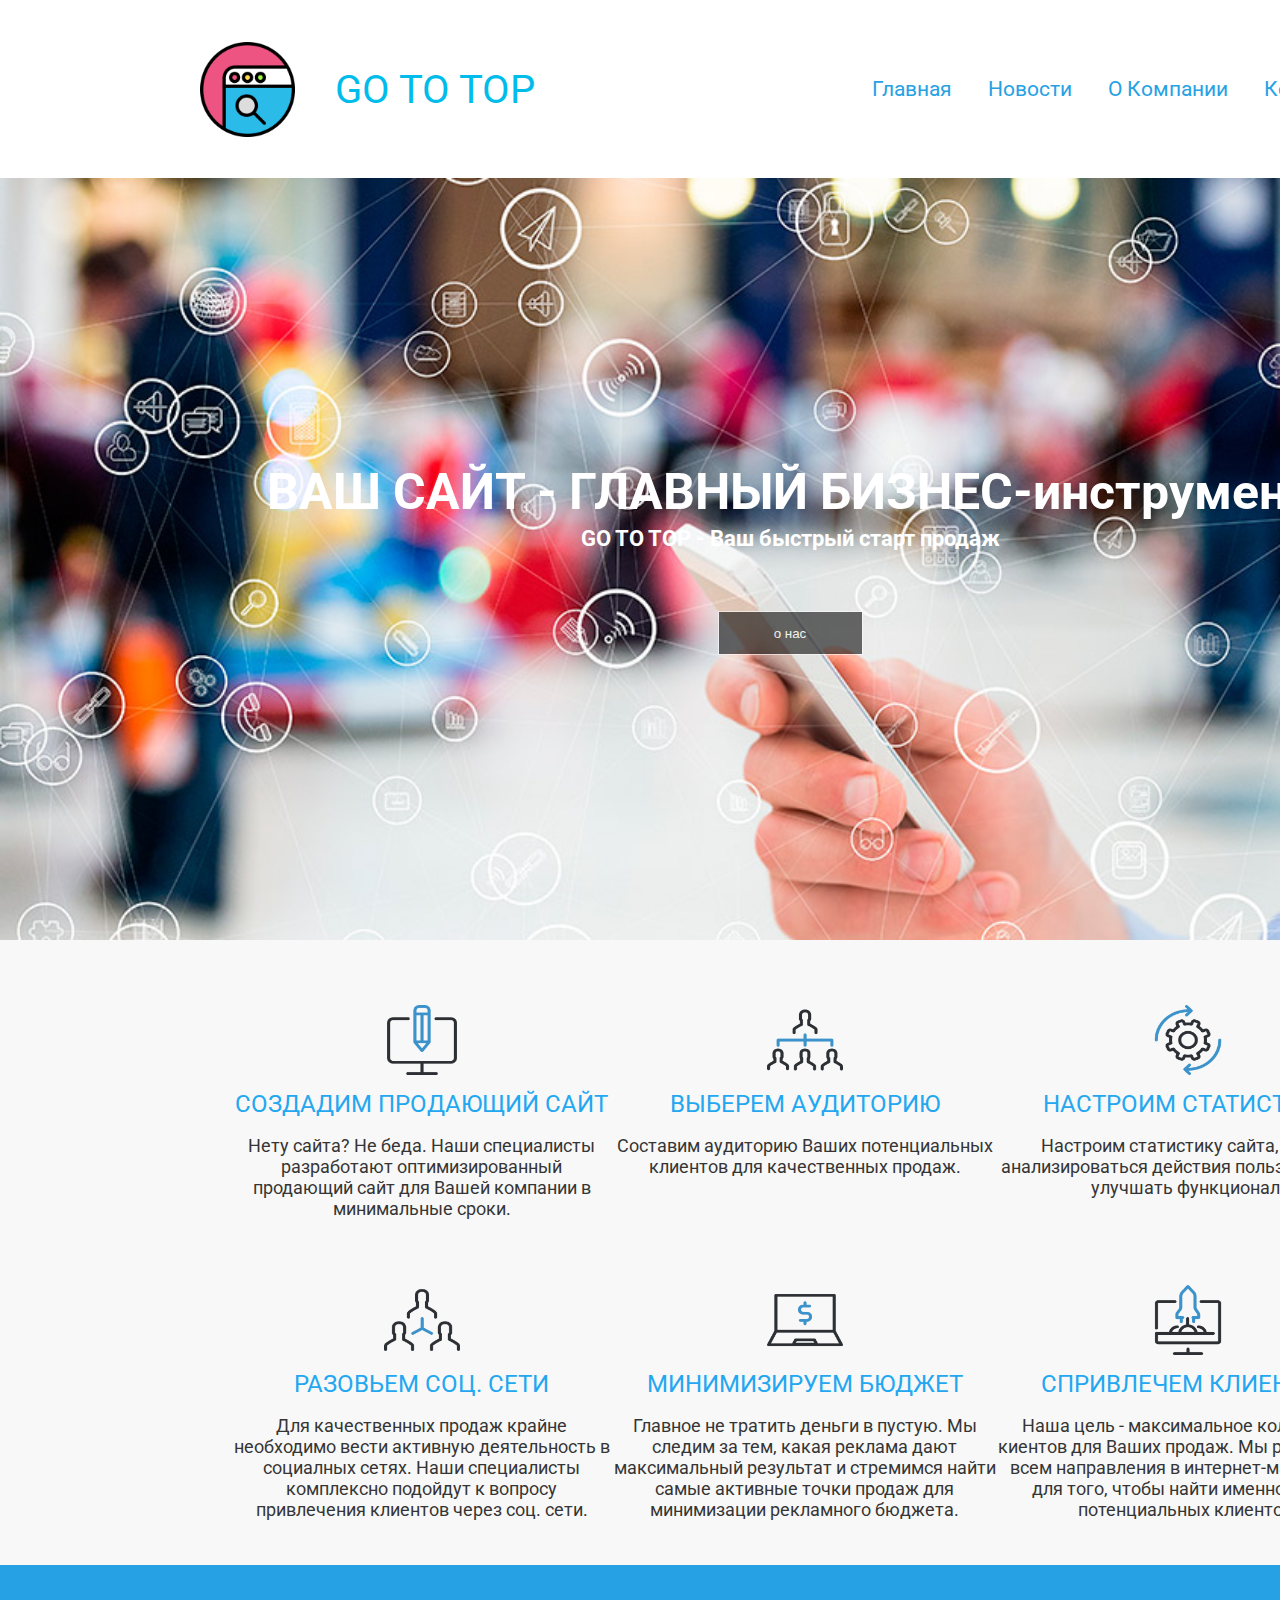
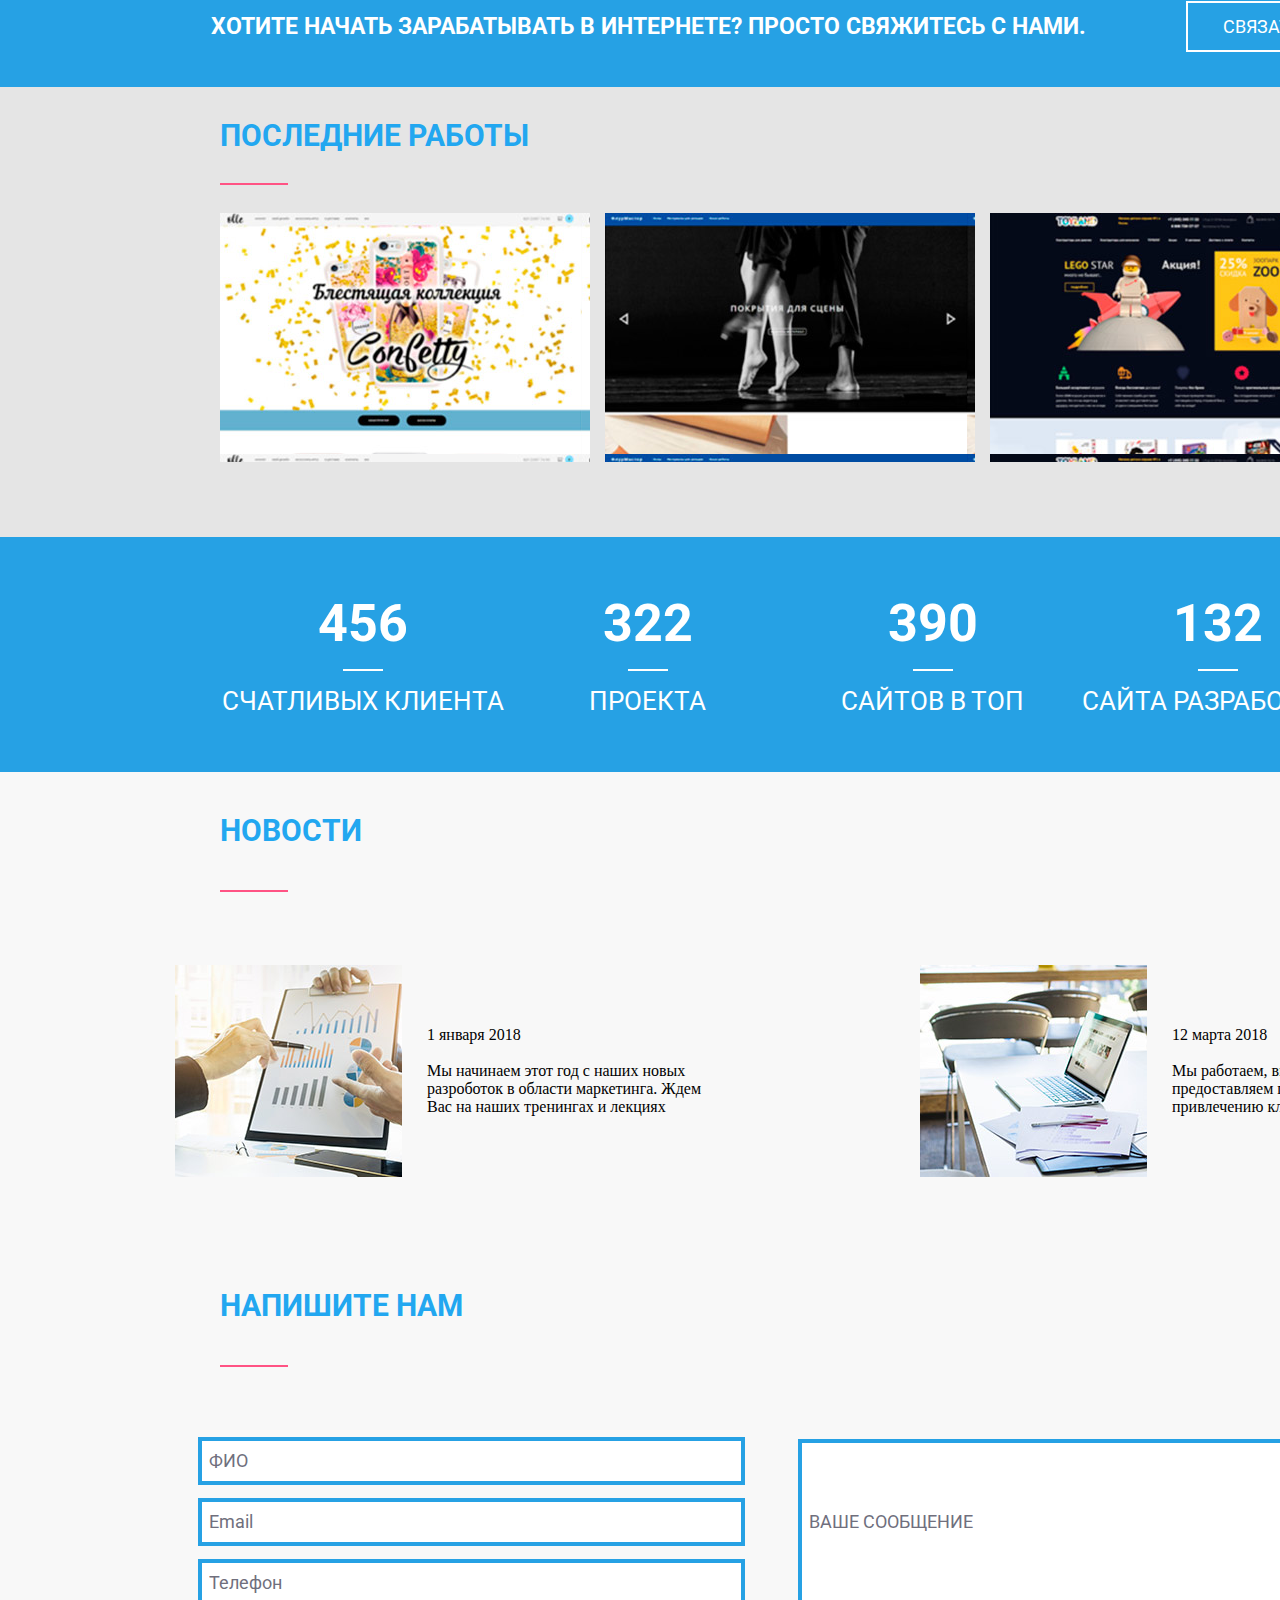
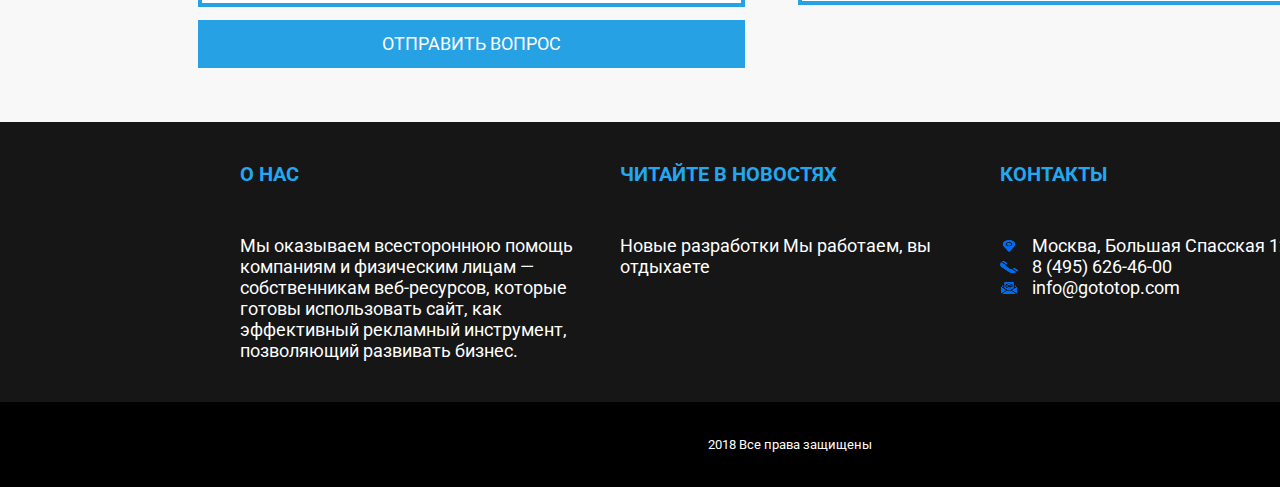
==== index.html @ 5f6a2f4f "ver 1" ====
<!DOCTYPE html>
<html lang="en">

<head>
    <meta charset="UTF-8">
    <meta name="viewport" content="width=device-width, initial-scale=1.0">
    <title>PROJECT</title>
    <link rel="stylesheet" href="style.css">
    <link href="https://fonts.googleapis.com/css2?family=Roboto:wght@300&display=swap" rel="stylesheet">
</head>

<body>
    <div class="wrapper">
        <div class="header">

            <div class="logo">
                <img src="icons/web.png" alt="" class="logo__img">
            </div>

            <div class="go__to__top">
                <p class="GoToTop">GO TO TOP</p>
            </div>

            <div class="navbar">
                <ul>
                    <li class="navbar__li"><a href="#">Главная</a></li>
                    <li class="navbar__li"><a href="#">Новости</a></li>
                    <li class="navbar__li"><a href="#">О Компании</a></li>
                    <li class="navbar__li"><a href="#">Контакты</a></li>
                </ul>
            </div>

        </div>
        <div class="promo_wrapper">
            <h1>ВАШ САЙТ - ГЛАВНЫЙ БИЗНЕС-инструмент</h1>
            <h4 class="promo__h4">GO TO TOP - Ваш быстрый старт продаж</h4>
            <button class="promo__btn">о нас</button>
        </div>
        <div class="card_box">
            <div class="card">
                <img src="icons/computer.png" alt="" class="card__img">
                <h2 class="card__h2">создадим продающий сайт</h2>
                <p class="card__p">Нету сайта? Не беда. Наши специалисты разработают оптимизированный продающий сайт для
                    Вашей компании в минимальные сроки.</p>
            </div>
            <div class="card">
                <img src="icons/networking2.png" alt="" class="card__img">
                <h2 class="card__h2">выберем аудиторию</h2>
                <p class="card__p">Составим аудиторию Ваших потенциальных клиентов для качественных продаж.</p>
            </div>
            <div class="card">
                <img src="icons/settings.png" alt="" class="card__img">
                <h2 class="card__h2">настроим статистику</h2>
                <p class="card__p">Настроим статистику сайта, будем анализироваться действия пользователей и улучшать
                    функционал.</p>
            </div>
            <div class="card">
                <img src="icons/networking.png" alt="" class="card__img">
                <h2 class="card__h2">разовьем соц. сети</h2>
                <p class="card__p">Для качественных продаж крайне необходимо вести активную деятельность в социалных
                    сетях. Наши специалисты комплексно подойдут к вопросу привлечения клиентов через соц. сети.</p>
            </div>
            <div class="card">
                <img src="icons/laptop.png" alt="" class="card__img">
                <h2 class="card__h2">минимизируем бюджет</h2>
                <p class="card__p">Главное не тратить деньги в пустую. Мы следим за тем, какая реклама дают максимальный
                    результат и стремимся найти самые активные точки продаж для минимизации рекламного бюджета.</p>
            </div>
            <div class="card">
                <img src="icons/startup.png" alt="" class="card__img">
                <h2 class="card__h2">спривлечем клиентов</h2>
                <p class="card__p">Наша цель - максимальное количество киентов для Ваших продаж. Мы работаем по всем
                    направления в интернет-маркетинге для того, чтобы найти именно Ваших потенциальных клиентов!</p>
            </div>
        </div>
        <div class="wrapper__contact">
            <h3 class="wrapper__contact__h3">ХОТИТЕ НАЧАТЬ ЗАРАБАТЫВАТЬ В ИНТЕРНЕТЕ? ПРОСТО СВЯЖИТЕСЬ С НАМИ.</h3>
            <div class="wrapper__contact_button"><button class="wrapper__contact__btn">СВЯЗАТЬСЯ</button>
            </div>
        </div>
        <div class="gallery">
            <h3 class="gallery__h3">ПОСЛЕДНИЕ РАБОТЫ</h3>
            <div class="line"></div>
            <div class="gallery__portfolio">
                <div class="gallery__img__1"></div>
                <div class="gallery__img__2"></div>
                <div class="gallery__img__3"></div>
            </div>
        </div>
        <div class="statistic">
            <div class="statistic__card">
                <p class="statistic_numbers">456</p>
                <div class="statistic__line"></div>
                <p class="statistic_p">СЧАТЛИВЫХ КЛИЕНТА</p>
            </div>
            <div class="statistic__card">
               <p class="statistic_numbers">322</p>
                <div class="statistic__line"></div>
                <p class="statistic_p">ПРОЕКТА</p>
            </div>
            <div class="statistic__card">
                <p class="statistic_numbers">390</p>
                <div class="statistic__line"></div>
                <p class="statistic_p">САЙТОВ В ТОП</p>
            </div>
            <div class="statistic__card">
                <p class="statistic_numbers">132</p>
                <div class="statistic__line"></div>
                <p class="statistic_p">САЙТА РАЗРАБОТАНО</p>
            </div>
        </div>
        <div class="news">
            <h3 class="news__h3">НОВОСТИ</h3>
            <div class="news__line"></div>
            <div class="news__block">
                <div class="block__1">
                    <img class="block__img" src="pics/news1.jpg" alt="">
                    <div class="block__p__flex">
                        <p block__p>1 января 2018 </p>
                        <br>
                        <p block__p>
                            Мы начинаем этот год с наших новых разроботок в области маркетинга. Ждем Вас на наших тренингах и лекциях
                    </p>
                </div>
                </div>
                <div class="block__2">
                    <img class="block__img" src="pics/news2.jpg" alt="">
                    <div class="block__p__flex">
                        <p block__p>12 марта 2018<p>
                            <br>
                        <p block__p>
                            Мы работаем, вы отдыхаете! Теперь мы предоставляем полный спектр услуг по привлечению клиентов!
                        </div>    
                    </p>
                </div>
            </div>
        </div>
        <div class="feedback">
            <h3 class="feedback__h3">НАПИШИТЕ НАМ</h3>
            <div class="feedback__line"></div>
            <div class="feedback__block">
                <div class="feedback__block__1">
                   <input class="input" type="text" value="ФИО">
                   <input class="input" type="email" value="Email">
                   <input class="input"  type="tel" value="Телефон">
                   <button class="feedback__btn">ОТПРАВИТЬ ВОПРОС</button>
                </div>
                <div class="feedback__block__2">
                    <input class="input__block__2" type="text" value="ВАШЕ СООБЩЕНИЕ">
                </div>
            </div>
        </div>
        <div class="contacts">
            <div class="contacts__box">
                <h3 class="contacts__h3">О НАС</h3>

            </div>
            <div class="contacts__box">
                <h3 class="contacts__h3">ЧИТАЙТЕ В НОВОСТЯХ</h3>

            </div>
            <div class="contacts__box">
                <h3 class="contacts__h3">КОНТАКТЫ</h3>
                <p class="contacts__p">

                </p>
            </div>

            <div class="contacts__box">

                <p class="contacts__p">
                    Мы оказываем всестороннюю помощь компаниям и физическим лицам — собственникам веб-ресурсов, которые
                    готовы использовать сайт, как эффективный рекламный инструмент, позволяющий развивать бизнес.
                </p>
            </div>

            <div class="contacts__box">

                <p class="contacts__p">
                    Новые разработки Мы работаем, вы отдыхаете
                </p>
            </div>

            <div class="contacts__box">

                
                <p class="contacts__p">
                 <img class="contacts__img" src="icons/placeholder.png" alt="">   Москва, Большая Спасская 12</p>
                <p class ="contacts__p">
                  <img class="contacts__img" src="icons/telephone.png" alt="">  8 (495) 626-46-00</p>
                <p class="contacts__p">
                    <img class="contacts__img" src="icons/mail.png" alt=""> info@gototop.com</p>
                
            </div>





        </div>
        <div class="footer">
            <p class="footer__p">2018 Все права защищены</p>

            </div>
    </div>
</body>

</html>
---- style.css ----
*{
    margin: 0;
    padding: 0;
    box-sizing: border-box;
}
.wrapper{
    width:1580px;
    display: grid;
    background-color: #F8F8F8;
    /* border: 1px solid black; */
    margin: 0 auto;
}
.header{
    height: 178px;
    background-color: white;
    display: grid;
    grid-template-columns: 1fr 1fr 4fr;
}
.logo{
    display: flex;
    justify-content:flex-end;
    align-items:center;
    margin-left: 200px;
}
.logo__img{
    height: 95px;
    width: 95px;
}

.go__to__top{
    display: flex;
    justify-content: center;
    align-items: center;
    margin-left: 22px;

}

.GoToTop{
    
font-family: 'Roboto', sans-serif;
font-style: normal;
font-weight: normal;
font-size: 40px;
line-height: 15px;
color: #00BCEB;
}

.navbar{
    display: flex;
    justify-content: space-around;
    align-items: center;
    margin-left: 300px;
    margin-right: 200px;
}
.navbar ul{
    display: flex;
}
.navbar__li{
list-style-type: none;
}
.navbar__li a{
text-decoration: none;
padding: 18px;
font-family: 'Roboto', sans-serif;
font-style: normal;
font-weight: normal;
font-size: 21px;
line-height: 21px;
text-align: center;
color: #26A1E4;
}
.promo_wrapper{
height: 762px;
background-image: url(backgrounds/back1.jpg);
background-size: cover;
display: flex;
justify-content: center;
align-items: center;
flex-direction: column;
}
h1{
    font-family: Roboto;
    font-size: 50px;
    color: #FFFFFF;
}
.promo__h4{
font-family: Roboto;
font-size: 22px;
color: #FFFFFF;
margin-top: 5px;
margin-bottom: 60px ;
}

.promo__btn{
border: 1px solid #FFFFFF;
height: 44px;
width: 145px;
color: white;
background-color: black;
opacity:0.57;

}

.card_box{
height: 625px;
display: grid;
grid-template-columns: 1fr 1fr 1fr;
padding-top: 65px;
padding-left: 230px;
padding-right: 200px;
padding-bottom: 50px;
}
.card{
display: flex;
justify-content: center;
align-items: center;
flex-direction: column;



}

.card__img{
    height:70px;
    width: 76px;
    margin-bottom: 10px;
    
}

.card__h2{
    font-family: 'Roboto', sans-serif;
    font-style: normal;
    font-weight: normal;
    font-size: 24px;
    line-height: 28px;
    text-align: center;
    text-transform: uppercase;
    color: #22A7F0;
    height: 35px;
    margin-top: 5px;
   
    
    
}
.card__p{
    font-family: 'Roboto', sans-serif;
    font-size: 18px;
    text-align: center;
    color: #353535;
   margin-top: 10px;
   height: 150px;
  
   
}
.wrapper__contact{
height: 122px;
background: #26A1E4;
display: grid;
grid-template-columns: 5fr 1fr;
font-family: 'Roboto', sans-serif;
font-weight: normal;
font-size: 20px;

text-align: center;
color: #FFFFFF;
}
.wrapper__contact__h3{
    display: flex;
    justify-content: center;
    align-items: center;
    margin-left: 210px;
    margin-right: 100px ;
    
    
}
.wrapper__contact_button{
    display: flex;
    align-items: center;
    
}
.wrapper__contact__btn{

height: 51px;
width: 174px;   
font-family: 'Roboto', sans-serif;
font-style: normal;
font-weight: normal;
font-size: 18px;
line-height: 21px;
text-align: center;
background-color:#26A1E4;
color: #FFFFFF;
border: 2px solid white;
margin-right: 220px;

}
.gallery{
height: 450px;
background: #E5E5E5;
display: grid;
grid-template-rows: 1fr 5px 3fr;
}

.gallery__h3{
display: flex;
align-items: center;
margin-left: 220px;
font-family: 'Roboto', sans-serif;
font-size: 30px;
text-align: center;
color: #22A7F0;

}
.line{
width: 68px;
height: 2px;
background: #FF5384;
margin-left: 220px;

}

.gallery__portfolio{
    display: flex;
    justify-content: space-between;
    align-items: center;
}
.gallery__img__1{
    height: 249px;
    width:  370px;
    background-image: url(pics/site1.jpg);
    margin-left: 220px;
    margin-bottom: 75px;
    margin-top: 25px; 
    

    
}

.gallery__img__2{
    height: 249px;
    width:  370px;
    background-image: url(pics/site2.jpg);
    margin-bottom: 75px;
    margin-top: 25px;
    
    
}

.gallery__img__3{
    height: 249px;
    width:  370px;
    background-image: url(pics/site3.jpg);
    margin-bottom: 75px;
    margin-right: 220px;
    margin-top: 25px;
}


.statistic{
height: 235px;
background: #26A1E4;
display: grid;
grid-template-rows: repeat(1,1fr);
grid-template-columns: repeat(4,1fr);
padding-right: 220px;
padding-left: 220px;
}

.statistic__card{
    display: flex;
    justify-content: center;
    align-items: center;
    flex-direction: column;
    

}

.statistic_numbers{
    font-family: Roboto;
    font-weight: bold;
    font-size: 52px;    
    color: #FFFFFF;
}
.statistic__line{
    height: 2px;
    width: 40px;
    background: #FFFFFF;
    margin-top: 15px;
    margin-bottom: 15px;
}
.statistic_p{
    font-family: Roboto;
    font-size: 26px;
    color: #FFFFFF;
}

.news{
height: 475px;
display: grid;
grid-template-rows: 1fr 5px 3fr;
}

.news__h3{
    display: flex;
    align-items: center;
    margin-left: 220px;
    font-family: 'Roboto', sans-serif;
    font-size: 30px;
    text-align: center;
    color: #22A7F0;
    
    }
    .news__line{
    width: 68px;
    height: 2px;
    background: #FF5384;
    margin-left: 220px;
    
    }

.news__block{
    display: grid;
    grid-template-columns: 1fr 1fr;
    grid-template-rows: 1fr;
}

.block__1{
    display: flex;
    align-items: center;
    margin-left: 175px;
    padding-top: 25px;
    background: #F8F8F8;
    padding-bottom: 25px;
   

}

.block__2{
    display: flex;
    align-items: center;
    padding-top: 25px;
    background: #F8F8F8;
    -padding-right: 170px;
    margin-left: 130px;
    padding-bottom: 25px;
    
    
    

}

.block__img{
    height: 212px;
    width: 227px;
    margin-right: 25px;

}
.block__p__flex{
    display: flex;
    flex-direction: column;
    width: 300px;

}
.block__p{
font-family: 'Roboto', sans-serif;
font-style: italic;
font-weight: normal;
font-size: 16px;
line-height: 19px;
color: #353535;
}



.feedback{
height:475px ;
display: grid;
grid-template-rows: 1fr 5px 3fr;
}

.feedback__h3{
display: flex;
align-items: center;
margin-left: 220px;
font-family: 'Roboto', sans-serif;
font-size: 30px;
text-align: center;
color: #22A7F0;

}
.feedback__line{
width: 68px;
height: 2px;
background: #FF5384;
margin-left: 220px;

}

.feedback__block{
display: grid;
grid-template-columns: 1fr 1fr;
grid-template-rows: 1fr;
}

.feedback__block__1{
display: flex;
flex-direction: column;
justify-content: center;
align-items: flex-end;
}

.input{
height: 47.97px;
width: 546.97px;
background: #FFFFFF;
border: 4px solid #26A1E4;
margin-top: 13px;
font-family: Roboto;
font-size: 18.013px;
color: #706F7D;
padding-left: 7px;
}
.feedback__btn{
height: 47.97px;
width: 546.97px;
background: #26A1E4;
border: 4px solid #26A1E4;
margin-top: 13px;

font-family: Roboto;
font-size: 18.013px;
color: #FFFFFF;
}
.feedback__block__2{
    margin-top: 69px;
    margin-left: 53px;
    margin-right: 220px;
}

.input__block__2{
height: 166.31px;
width: 546.97px;
background: #FFFFFF;
border: 4px solid #26A1E4;
margin-right: 15px;
font-family: Roboto;
font-size: 18.013px;
color: #706F7D;
padding-left: 7px;

}


.contacts{
height: 280px;
background: #161616;
display: grid;
grid-template-rows: 1fr 2fr;
grid-template-columns: 1fr 1fr 1fr;
padding-left:220px;
padding-right: 220px;
}

.contacts__box{
display: flex;
align-items: flex-start;
flex-direction: column;
padding: 20px;



}
.contacts__h3{
padding-top: 20px;
font-family: 'Roboto', sans-serif;
font-size: 20.038px;
color: #22A7F0;
}
.contacts__p{
font-family: 'Roboto', sans-serif;
font-size: 18px;
color: #FFFFFF;
}
.contacts__img{
height: 12px;
width: 18px;
margin-right: 10px;
}

.footer{
display: flex;
align-items: center;
justify-content: center;
height:85px;
background:black;

}

.footer__p{
font-family: 'Roboto', sans-serif;
font-style: normal;
font-weight: normal;
font-size: 13px;
color: #FFFFFF;
}
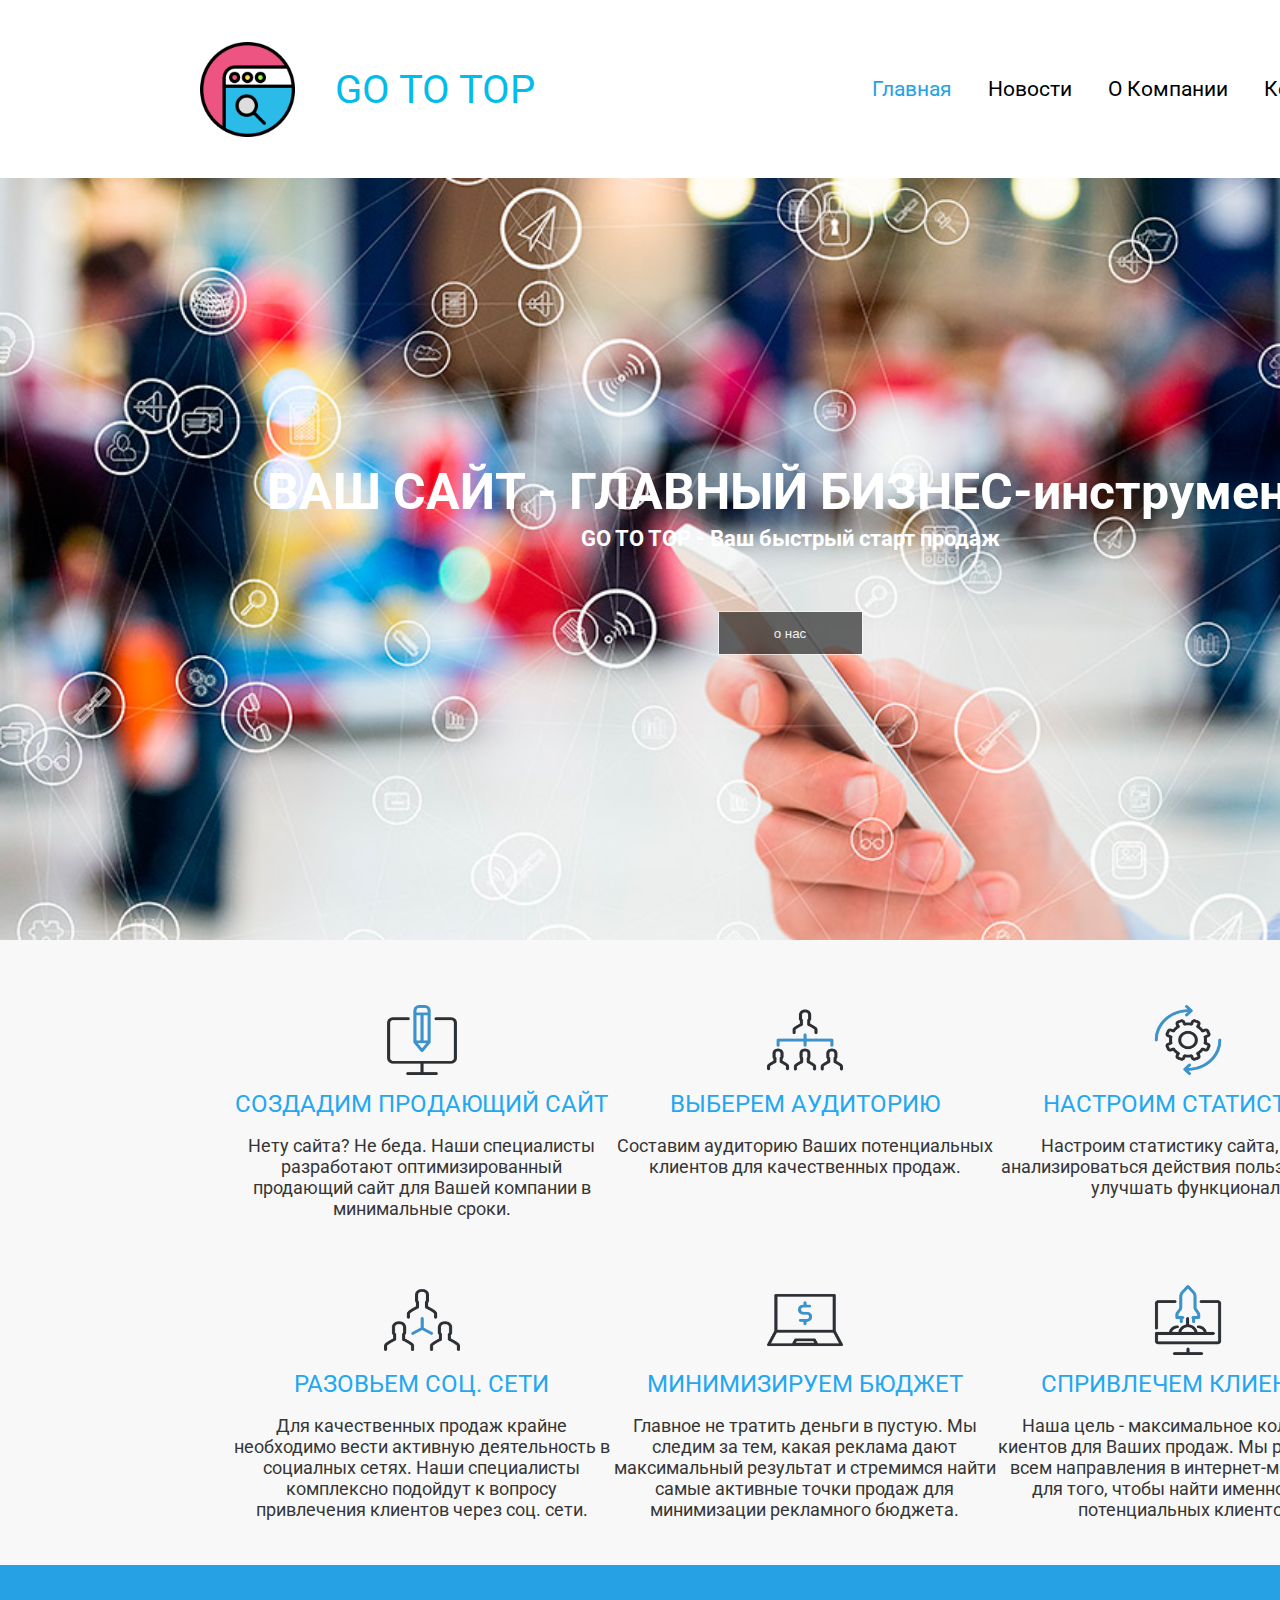
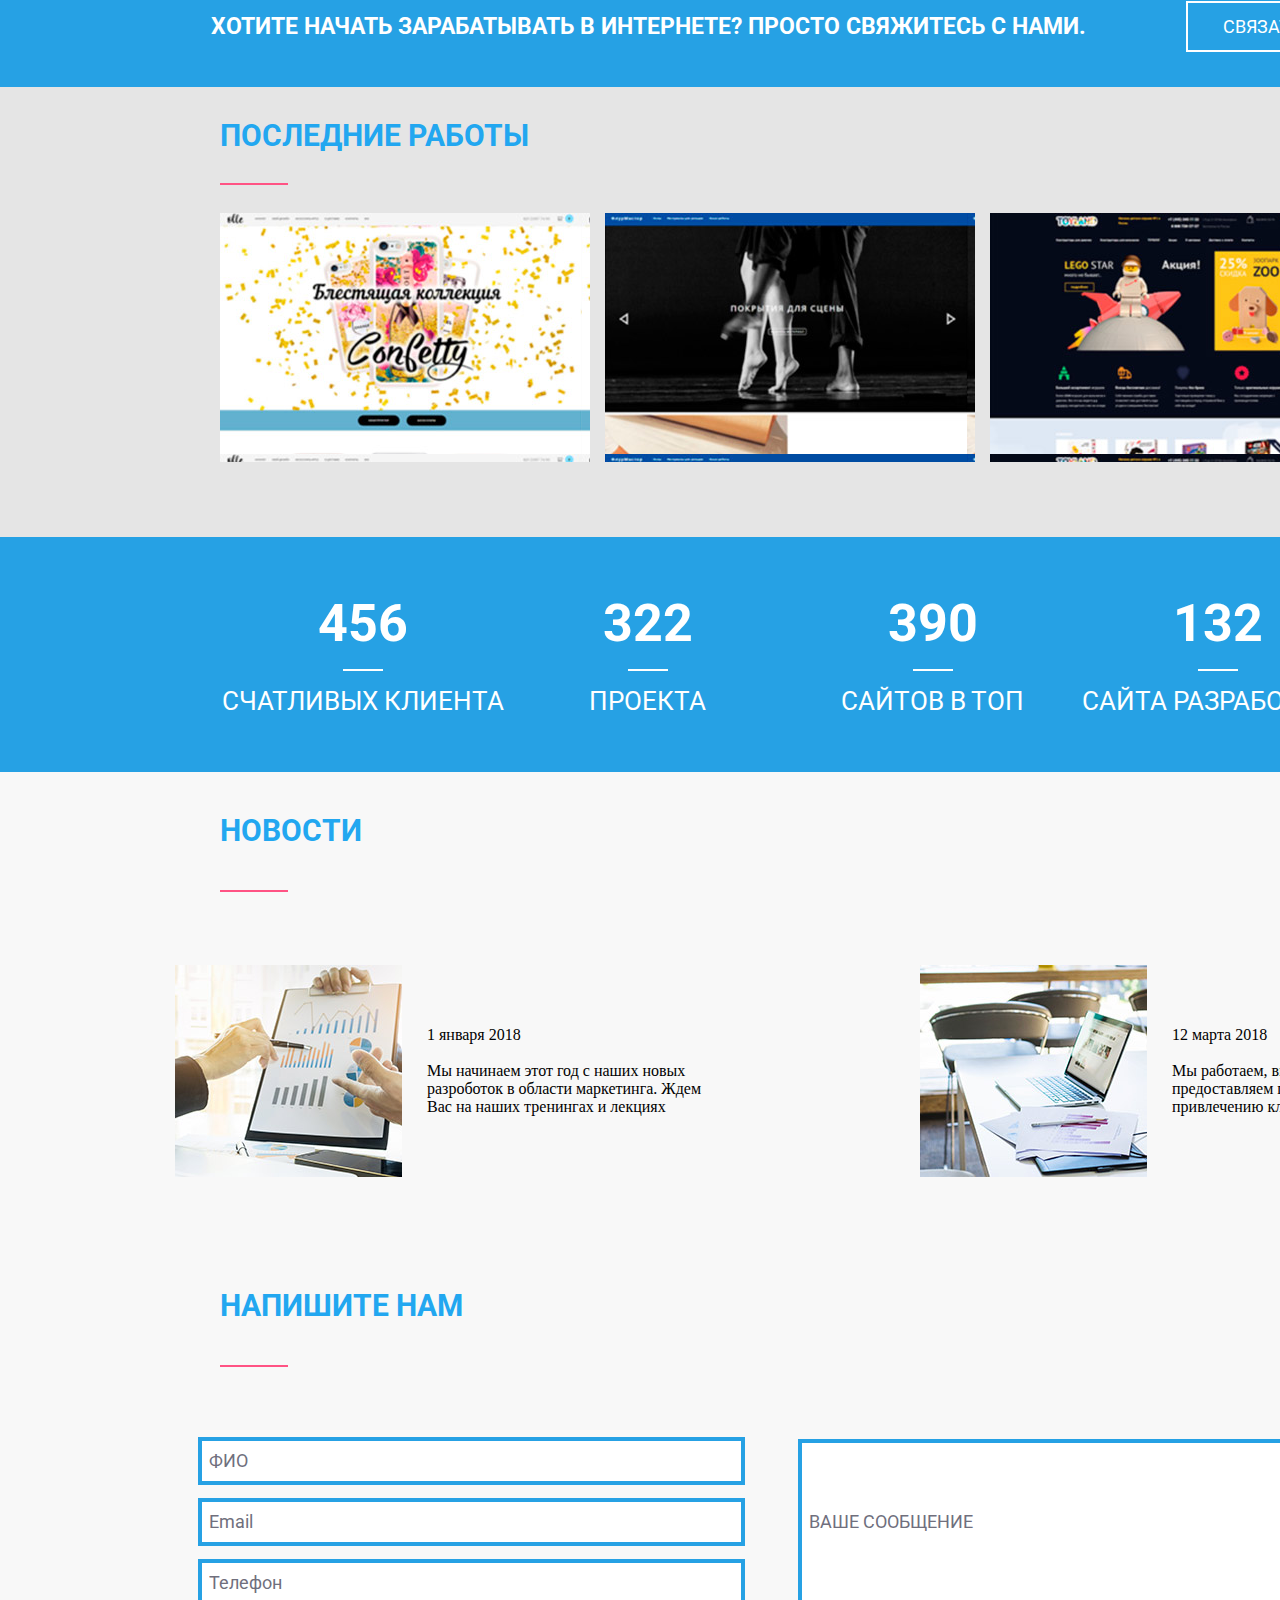
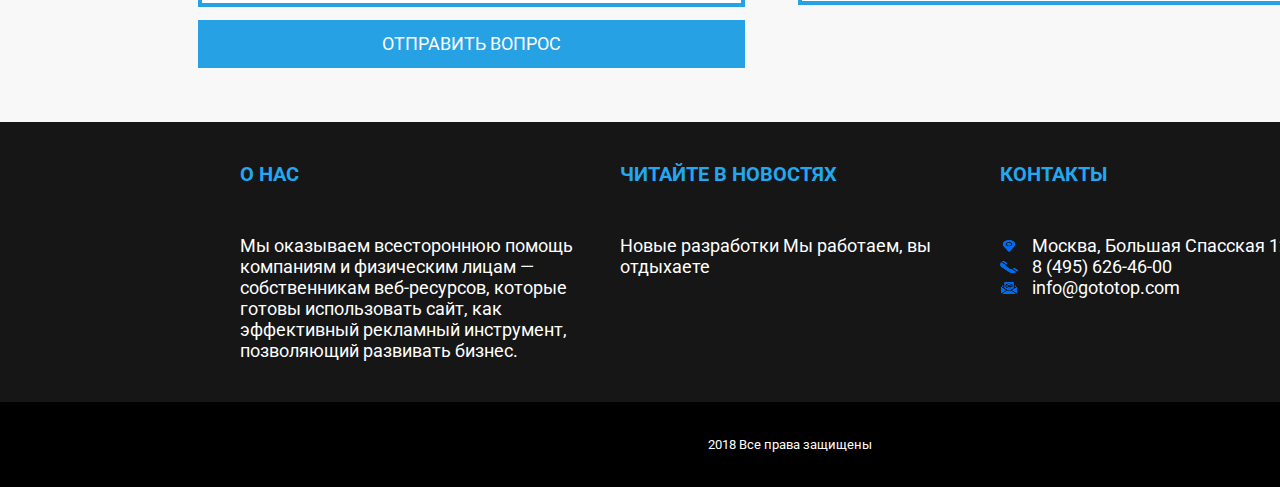
==== commit 9e4d0280: "new pages" ====
--- a/index.html
+++ b/index.html
@@ -11,6 +11,8 @@
 
 <body>
     <div class="wrapper">
+
+<!-- шапка логотип/название компании/навигация -->
         <div class="header">
 
             <div class="logo">
@@ -23,7 +25,7 @@
 
             <div class="navbar">
                 <ul>
-                    <li class="navbar__li"><a href="#">Главная</a></li>
+                    <li class="navbar__li"><a class="active" href="#">Главная</a></li>
                     <li class="navbar__li"><a href="#">Новости</a></li>
                     <li class="navbar__li"><a href="#">О Компании</a></li>
                     <li class="navbar__li"><a href="#">Контакты</a></li>
@@ -31,11 +33,17 @@
             </div>
 
         </div>
+
+<!-- Блок с главным заголовком, подзаголовком и кнопкой "о нас"  с фоновой картинкой -->
+
         <div class="promo_wrapper">
             <h1>ВАШ САЙТ - ГЛАВНЫЙ БИЗНЕС-инструмент</h1>
             <h4 class="promo__h4">GO TO TOP - Ваш быстрый старт продаж</h4>
             <button class="promo__btn">о нас</button>
         </div>
+
+<!-- Блок с карточками описывающими услуги компании -->
+
         <div class="card_box">
             <div class="card">
                 <img src="icons/computer.png" alt="" class="card__img">
@@ -73,11 +81,18 @@
                     направления в интернет-маркетинге для того, чтобы найти именно Ваших потенциальных клиентов!</p>
             </div>
         </div>
+
+
+<!-- Блок с заголовком и кнопкой "Связаться" -->
+
         <div class="wrapper__contact">
             <h3 class="wrapper__contact__h3">ХОТИТЕ НАЧАТЬ ЗАРАБАТЫВАТЬ В ИНТЕРНЕТЕ? ПРОСТО СВЯЖИТЕСЬ С НАМИ.</h3>
             <div class="wrapper__contact_button"><button class="wrapper__contact__btn">СВЯЗАТЬСЯ</button>
             </div>
         </div>
+
+<!-- Блок с портфолио -->
+
         <div class="gallery">
             <h3 class="gallery__h3">ПОСЛЕДНИЕ РАБОТЫ</h3>
             <div class="line"></div>
@@ -87,6 +102,9 @@
                 <div class="gallery__img__3"></div>
             </div>
         </div>
+
+<!-- Блок со статистичискими данными -->
+
         <div class="statistic">
             <div class="statistic__card">
                 <p class="statistic_numbers">456</p>
@@ -94,7 +112,7 @@
                 <p class="statistic_p">СЧАТЛИВЫХ КЛИЕНТА</p>
             </div>
             <div class="statistic__card">
-               <p class="statistic_numbers">322</p>
+                <p class="statistic_numbers">322</p>
                 <div class="statistic__line"></div>
                 <p class="statistic_p">ПРОЕКТА</p>
             </div>
@@ -109,6 +127,9 @@
                 <p class="statistic_p">САЙТА РАЗРАБОТАНО</p>
             </div>
         </div>
+
+<!-- Блок с новостями компании -->
+
         <div class="news">
             <h3 class="news__h3">НОВОСТИ</h3>
             <div class="news__line"></div>
@@ -119,37 +140,46 @@
                         <p block__p>1 января 2018 </p>
                         <br>
                         <p block__p>
-                            Мы начинаем этот год с наших новых разроботок в области маркетинга. Ждем Вас на наших тренингах и лекциях
-                    </p>
-                </div>
+                            Мы начинаем этот год с наших новых разроботок в области маркетинга. Ждем Вас на наших
+                            тренингах и лекциях
+                        </p>
+                    </div>
                 </div>
                 <div class="block__2">
                     <img class="block__img" src="pics/news2.jpg" alt="">
                     <div class="block__p__flex">
-                        <p block__p>12 марта 2018<p>
+                        <p block__p>12 марта 2018
+                        <p>
                             <br>
                         <p block__p>
-                            Мы работаем, вы отдыхаете! Теперь мы предоставляем полный спектр услуг по привлечению клиентов!
-                        </div>    
+                            Мы работаем, вы отдыхаете! Теперь мы предоставляем полный спектр услуг по привлечению
+                            клиентов!
+                    </div>
                     </p>
                 </div>
             </div>
         </div>
+
+<!-- Блок с формами обратной связи -->
+
         <div class="feedback">
             <h3 class="feedback__h3">НАПИШИТЕ НАМ</h3>
             <div class="feedback__line"></div>
             <div class="feedback__block">
                 <div class="feedback__block__1">
-                   <input class="input" type="text" value="ФИО">
-                   <input class="input" type="email" value="Email">
-                   <input class="input"  type="tel" value="Телефон">
-                   <button class="feedback__btn">ОТПРАВИТЬ ВОПРОС</button>
+                    <input class="input" type="text" value="ФИО">
+                    <input class="input" type="email" value="Email">
+                    <input class="input" type="tel" value="Телефон">
+                    <button class="feedback__btn">ОТПРАВИТЬ ВОПРОС</button>
                 </div>
                 <div class="feedback__block__2">
                     <input class="input__block__2" type="text" value="ВАШЕ СООБЩЕНИЕ">
                 </div>
             </div>
         </div>
+
+<!-- Блок с контактами, адресами и новостями -->
+
         <div class="contacts">
             <div class="contacts__box">
                 <h3 class="contacts__h3">О НАС</h3>
@@ -183,25 +213,23 @@
 
             <div class="contacts__box">
 
-                
-                <p class="contacts__p">
-                 <img class="contacts__img" src="icons/placeholder.png" alt="">   Москва, Большая Спасская 12</p>
-                <p class ="contacts__p">
-                  <img class="contacts__img" src="icons/telephone.png" alt="">  8 (495) 626-46-00</p>
+
+                <p class="contacts__p">
+                    <img class="contacts__img" src="icons/placeholder.png" alt=""> Москва, Большая Спасская 12</p>
+                <p class="contacts__p">
+                    <img class="contacts__img" src="icons/telephone.png" alt=""> 8 (495) 626-46-00</p>
                 <p class="contacts__p">
                     <img class="contacts__img" src="icons/mail.png" alt=""> info@gototop.com</p>
-                
-            </div>
-
-
-
-
+
+            </div>
+
+<!-- Подвал сайта -->
 
         </div>
         <div class="footer">
             <p class="footer__p">2018 Все права защищены</p>
 
-            </div>
+        </div>
     </div>
 </body>
 
--- a/style.css
+++ b/style.css
@@ -10,6 +10,9 @@
     /* border: 1px solid black; */
     margin: 0 auto;
 }
+
+/* шапка с логотипом,названием компании и навигацией */
+
 .header{
     height: 178px;
     background-color: white;
@@ -26,17 +29,13 @@
     height: 95px;
     width: 95px;
 }
-
 .go__to__top{
     display: flex;
     justify-content: center;
     align-items: center;
     margin-left: 22px;
-
-}
-
-.GoToTop{
-    
+}
+.GoToTop{ 
 font-family: 'Roboto', sans-serif;
 font-style: normal;
 font-weight: normal;
@@ -44,7 +43,6 @@
 line-height: 15px;
 color: #00BCEB;
 }
-
 .navbar{
     display: flex;
     justify-content: space-around;
@@ -67,8 +65,15 @@
 font-size: 21px;
 line-height: 21px;
 text-align: center;
-color: #26A1E4;
-}
+color:black;
+}
+
+.navbar__li a.active{
+    color: #26A1E4; 
+}
+
+/* Заголовок H1, кнопка для связи, подзаголовок */
+
 .promo_wrapper{
 height: 762px;
 background-image: url(backgrounds/back1.jpg);
@@ -90,7 +95,6 @@
 margin-top: 5px;
 margin-bottom: 60px ;
 }
-
 .promo__btn{
 border: 1px solid #FFFFFF;
 height: 44px;
@@ -98,8 +102,9 @@
 color: white;
 background-color: black;
 opacity:0.57;
-
-}
+}
+
+/* Раздел с карточками описания услуг */
 
 .card_box{
 height: 625px;
@@ -115,16 +120,12 @@
 justify-content: center;
 align-items: center;
 flex-direction: column;
-
-
-
 }
 
 .card__img{
     height:70px;
     width: 76px;
-    margin-bottom: 10px;
-    
+    margin-bottom: 10px;   
 }
 
 .card__h2{
@@ -137,10 +138,7 @@
     text-transform: uppercase;
     color: #22A7F0;
     height: 35px;
-    margin-top: 5px;
-   
-    
-    
+    margin-top: 5px;   
 }
 .card__p{
     font-family: 'Roboto', sans-serif;
@@ -149,9 +147,10 @@
     color: #353535;
    margin-top: 10px;
    height: 150px;
-  
-   
-}
+}
+
+/* Заголовок и кнопка "связаться" */
+
 .wrapper__contact{
 height: 122px;
 background: #26A1E4;
@@ -160,7 +159,6 @@
 font-family: 'Roboto', sans-serif;
 font-weight: normal;
 font-size: 20px;
-
 text-align: center;
 color: #FFFFFF;
 }
@@ -169,17 +167,13 @@
     justify-content: center;
     align-items: center;
     margin-left: 210px;
-    margin-right: 100px ;
-    
-    
+    margin-right: 100px ; 
 }
 .wrapper__contact_button{
     display: flex;
-    align-items: center;
-    
+    align-items: center; 
 }
 .wrapper__contact__btn{
-
 height: 51px;
 width: 174px;   
 font-family: 'Roboto', sans-serif;
@@ -192,8 +186,10 @@
 color: #FFFFFF;
 border: 2px solid white;
 margin-right: 220px;
-
-}
+}
+
+/* блок с портфолио */
+
 .gallery{
 height: 450px;
 background: #E5E5E5;
@@ -218,7 +214,6 @@
 margin-left: 220px;
 
 }
-
 .gallery__portfolio{
     display: flex;
     justify-content: space-between;
@@ -230,22 +225,15 @@
     background-image: url(pics/site1.jpg);
     margin-left: 220px;
     margin-bottom: 75px;
-    margin-top: 25px; 
-    
-
-    
-}
-
+    margin-top: 25px;   
+}
 .gallery__img__2{
     height: 249px;
     width:  370px;
     background-image: url(pics/site2.jpg);
     margin-bottom: 75px;
     margin-top: 25px;
-    
-    
-}
-
+}
 .gallery__img__3{
     height: 249px;
     width:  370px;
@@ -255,6 +243,7 @@
     margin-top: 25px;
 }
 
+/* Блок со статистикой услуг */
 
 .statistic{
 height: 235px;
@@ -265,16 +254,12 @@
 padding-right: 220px;
 padding-left: 220px;
 }
-
 .statistic__card{
     display: flex;
     justify-content: center;
     align-items: center;
     flex-direction: column;
-    
-
-}
-
+}
 .statistic_numbers{
     font-family: Roboto;
     font-weight: bold;
@@ -294,12 +279,13 @@
     color: #FFFFFF;
 }
 
+/* новостной блок */
+
 .news{
 height: 475px;
 display: grid;
 grid-template-rows: 1fr 5px 3fr;
 }
-
 .news__h3{
     display: flex;
     align-items: center;
@@ -307,8 +293,7 @@
     font-family: 'Roboto', sans-serif;
     font-size: 30px;
     text-align: center;
-    color: #22A7F0;
-    
+    color: #22A7F0; 
     }
     .news__line{
     width: 68px;
@@ -317,13 +302,11 @@
     margin-left: 220px;
     
     }
-
 .news__block{
     display: grid;
     grid-template-columns: 1fr 1fr;
     grid-template-rows: 1fr;
 }
-
 .block__1{
     display: flex;
     align-items: center;
@@ -331,35 +314,24 @@
     padding-top: 25px;
     background: #F8F8F8;
     padding-bottom: 25px;
-   
-
-}
-
+}
 .block__2{
     display: flex;
     align-items: center;
     padding-top: 25px;
     background: #F8F8F8;
-    -padding-right: 170px;
     margin-left: 130px;
     padding-bottom: 25px;
-    
-    
-    
-
-}
-
+}
 .block__img{
     height: 212px;
     width: 227px;
     margin-right: 25px;
-
 }
 .block__p__flex{
     display: flex;
     flex-direction: column;
     width: 300px;
-
 }
 .block__p{
 font-family: 'Roboto', sans-serif;
@@ -370,14 +342,13 @@
 color: #353535;
 }
 
-
+/* блок с формами обратной связи */
 
 .feedback{
 height:475px ;
 display: grid;
 grid-template-rows: 1fr 5px 3fr;
 }
-
 .feedback__h3{
 display: flex;
 align-items: center;
@@ -386,16 +357,13 @@
 font-size: 30px;
 text-align: center;
 color: #22A7F0;
-
 }
 .feedback__line{
 width: 68px;
 height: 2px;
 background: #FF5384;
 margin-left: 220px;
-
-}
-
+}
 .feedback__block{
 display: grid;
 grid-template-columns: 1fr 1fr;
@@ -426,7 +394,6 @@
 background: #26A1E4;
 border: 4px solid #26A1E4;
 margin-top: 13px;
-
 font-family: Roboto;
 font-size: 18.013px;
 color: #FFFFFF;
@@ -436,7 +403,6 @@
     margin-left: 53px;
     margin-right: 220px;
 }
-
 .input__block__2{
 height: 166.31px;
 width: 546.97px;
@@ -447,9 +413,9 @@
 font-size: 18.013px;
 color: #706F7D;
 padding-left: 7px;
-
-}
-
+}
+
+/* Блок с контактами, адресами и навигацией */
 
 .contacts{
 height: 280px;
@@ -460,15 +426,11 @@
 padding-left:220px;
 padding-right: 220px;
 }
-
 .contacts__box{
 display: flex;
 align-items: flex-start;
 flex-direction: column;
 padding: 20px;
-
-
-
 }
 .contacts__h3{
 padding-top: 20px;
@@ -485,7 +447,9 @@
 height: 12px;
 width: 18px;
 margin-right: 10px;
-}
+}  
+
+/* подвал сайта */
 
 .footer{
 display: flex;
@@ -493,9 +457,7 @@
 justify-content: center;
 height:85px;
 background:black;
-
-}
-
+}
 .footer__p{
 font-family: 'Roboto', sans-serif;
 font-style: normal;
